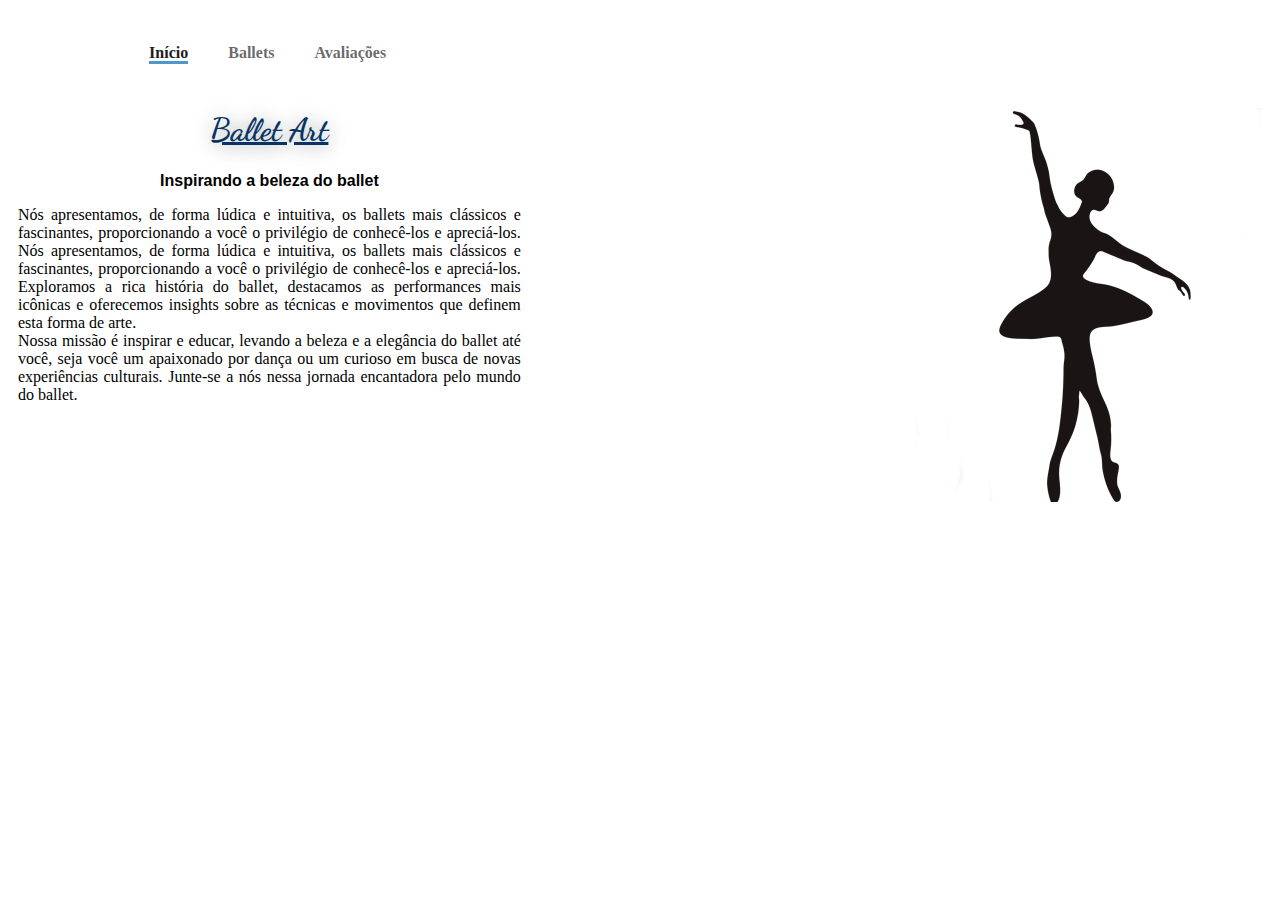
==== Página Principal/index.html @ c7d492b3 "updates: landing page" ====
<!DOCTYPE html>
<html lang="en">
<head>
    <meta charset="UTF-8">
    <meta http-equiv="X-UA-Compatible" content="IE=edge">
    <meta name="viewport" content="width=device-width, initial-scale=1.0">
    <link rel="stylesheet" href="https://cdnjs.cloudflare.com/ajax/libs/font-awesome/6.5.1/css/all.min.css">
    <link rel="stylesheet" href="main.css">
    <link rel="stylesheet" href="header.css">
    <script src="https://cdnjs.cloudflare.com/ajax/libs/jquery/3.7.1/jquery.min.js" integrity="sha512-v2CJ7UaYy4JwqLDIrZUI/4hqeoQieOmAZNXBeQyjo21dadnwR+8ZaIJVT8EE2iyI61OV8e6M8PP2/4hpQINQ/g==" crossorigin="anonymous" referrerpolicy="no-referrer"></script>
    <title>BalletArt</title>
</head>
<body>
    <header>
        <nav id="nav-bar">
            <ul id="nav-list">
                <li class="nav-item active">
                    <a href="#home">Início</a>
                </li>
                <li class="nav-item">
                    <a href="#menu">Ballets</a>
                </li>
                <li class="nav-item">
                    <a href="#testimonials">Avaliações</a>
                </li>
            </ul>

            <button id="mobile-btn">
                <i class="fa-solid fa-bars"></i>
            </button>
        </nav>

        <div id="mobile-menu">
            <ul id="mobile-nav-list">
                <li class="nav-item active">
                    <a href="#home">Início</a>
                </li>
                <li class="nav-item">
                    <a href="#menu">Ballets</a>
                </li>
                <li class="nav-item">
                    <a href="#testimonials">Avaliações</a>
                </li>
            </ul>
        </div>
    </header>

    <main id="content">
        <section id="home">
            <h1 class="title">Ballet Art</h1>
            <h3>Inspirando a beleza do ballet</h3>

            <p class="description">
                Nós apresentamos, de forma lúdica e intuitiva, os ballets mais clássicos e fascinantes, proporcionando a você o privilégio de conhecê-los e apreciá-los. Nós apresentamos, de forma lúdica e intuitiva, os ballets mais clássicos e fascinantes, proporcionando a você o privilégio de conhecê-los e apreciá-los. Exploramos a rica história do ballet, destacamos as performances mais icônicas e oferecemos insights sobre as técnicas e movimentos que definem esta forma de arte. 
            </p>
            <p class="description">
                Nossa missão é inspirar e educar, levando a beleza e a elegância do ballet até você, seja você um apaixonado por dança ou um curioso em busca de novas experiências culturais. Junte-se a nós nessa jornada encantadora pelo mundo do ballet.
            </p>
        </section>

        <article>
            <div id="banner">
                <img src="img-home.png">
            </div>
        </article>
    </main>

    <script src="script.js"></script>
</body>
</html>
---- Página Principal/main.css ----
/*MENU*/

header{
    width: 100%;
    padding: 20px 8%;
}

#nav-bar{
    width: 100%;
    display: flex;
    align-items: center;
    justify-content: space-between;
}

#nav-list{
    display: flex;
    list-style: none;
    gap: 40px;
}

.nav-item a{
    text-decoration: none;
    color: #1d1d1dad;
    font-weight: 600;
}

.nav-item.active a{
    color: #1d1d1d;
    border-bottom: 3px solid #4d98ca;
}

#mobile-btn{
    display: none;
}

#mobile-menu{
    display: none;
}

@media screen and (max-width: 1170px){
    #nav-list{
        display: none;
    }
    #mobile-btn{
        display: block;
        border: none;
        background-color: transparent;
        font-size: 1.5rem;
        cursor: pointer;
    }
    #mobile-menu.active{
        display: flex;
        flex-direction: column;
        align-items: center;
    }
    #mobile-nav-list{
        display: flex;
        flex-direction: column;
        gap: 12px;
        margin: 12px 8px;
    }
    #mobile-nav-list .nav-item{
        list-style: none;
        text-align: center;
    }
}

/*
nav{
    font-family: Arial, Helvetica, sans-serif;
    background-color: rgba(1, 17, 29, 0.644);
    color: rgb(231, 228, 228);
    width: 15rem;
    border-radius: 2px;
    padding: 5px;
    display: flex;
    flex-direction: row;
    column-gap: 5px;
    justify-content: space-between;
    align-items: center;

}

nav > a:hover{
    background-color: rgba(93, 158, 202, 0.932);
    padding: 4px;
    width: 5rem;
    text-align: center;
    transition-duration: 0.1s;
}

nav > a:visited{
    color: white;
}
*/
---- Página Principal/header.css ----
@import url('https://fonts.googleapis.com/css2?family=Dancing+Script:wght@400..700&display=swap');

h1{
    font-family: "Dancing Script", cursive;
    color: rgb(8, 51, 100);
    margin: auto;
    margin-bottom: 20px;
    justify-content: center; 
    font-weight: 900;
    font-size: xx-large;
    font-style: normal;
    text-align: center;
    text-decoration: underline;
    text-shadow: 1px 1px 20px rgb(158, 160, 161);
    width: 280px;
    padding: 3px;
}

h3{
    font-family: Arial, Helvetica, sans-serif;
    font-size: medium;
    text-align: center;
}

p{
    text-align: justify;
    margin: auto;
}

main{
    display: flex;
    flex-direction: row;
    gap: 30%;
    padding: 10px;
}
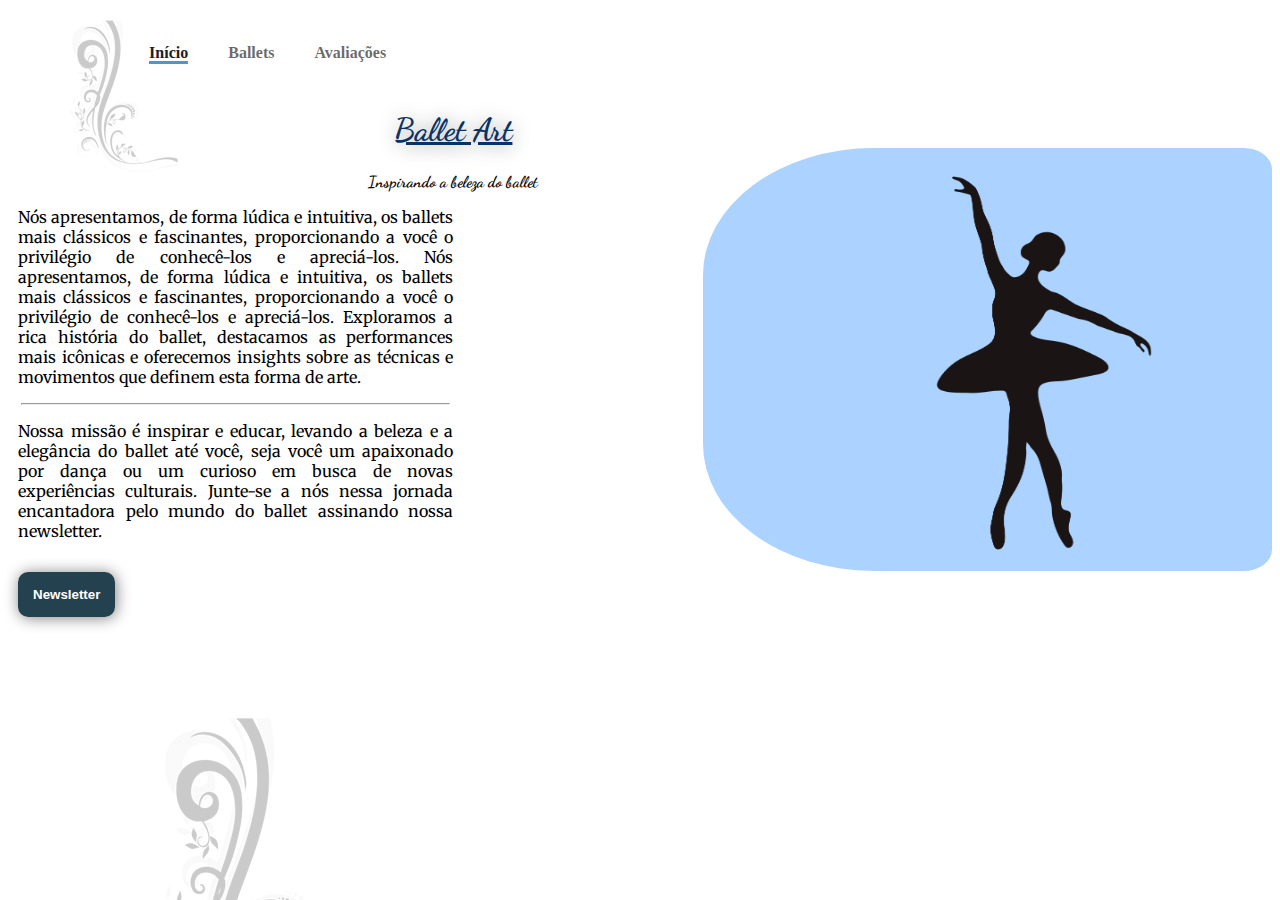
==== commit 0eb72800: "update" ====
--- a/Página Principal/index.html
+++ b/Página Principal/index.html
@@ -5,8 +5,8 @@
     <meta http-equiv="X-UA-Compatible" content="IE=edge">
     <meta name="viewport" content="width=device-width, initial-scale=1.0">
     <link rel="stylesheet" href="https://cdnjs.cloudflare.com/ajax/libs/font-awesome/6.5.1/css/all.min.css">
-    <link rel="stylesheet" href="main.css">
-    <link rel="stylesheet" href="header.css">
+    <link rel="stylesheet" href="estilos/main.css">
+    <link rel="stylesheet" href="estilos/header.css">
     <script src="https://cdnjs.cloudflare.com/ajax/libs/jquery/3.7.1/jquery.min.js" integrity="sha512-v2CJ7UaYy4JwqLDIrZUI/4hqeoQieOmAZNXBeQyjo21dadnwR+8ZaIJVT8EE2iyI61OV8e6M8PP2/4hpQINQ/g==" crossorigin="anonymous" referrerpolicy="no-referrer"></script>
     <title>BalletArt</title>
 </head>
@@ -46,6 +46,7 @@
     </header>
 
     <main id="content">
+        <div class="shape"></div>
         <section id="home">
             <h1 class="title">Ballet Art</h1>
             <h3>Inspirando a beleza do ballet</h3>
@@ -53,14 +54,17 @@
             <p class="description">
                 Nós apresentamos, de forma lúdica e intuitiva, os ballets mais clássicos e fascinantes, proporcionando a você o privilégio de conhecê-los e apreciá-los. Nós apresentamos, de forma lúdica e intuitiva, os ballets mais clássicos e fascinantes, proporcionando a você o privilégio de conhecê-los e apreciá-los. Exploramos a rica história do ballet, destacamos as performances mais icônicas e oferecemos insights sobre as técnicas e movimentos que definem esta forma de arte. 
             </p>
+            <hr>
             <p class="description">
-                Nossa missão é inspirar e educar, levando a beleza e a elegância do ballet até você, seja você um apaixonado por dança ou um curioso em busca de novas experiências culturais. Junte-se a nós nessa jornada encantadora pelo mundo do ballet.
+                Nossa missão é inspirar e educar, levando a beleza e a elegância do ballet até você, seja você um apaixonado por dança ou um curioso em busca de novas experiências culturais. Junte-se a nós nessa jornada encantadora pelo mundo do ballet assinando nossa newsletter.
             </p>
+
+            <button id="newsletter">Newsletter</button>
         </section>
 
         <article>
             <div id="banner">
-                <img src="img-home.png">
+                <img src="estilos/img-home.png">
             </div>
         </article>
     </main>
--- a/Página Principal/estilos/main.css
+++ b/Página Principal/estilos/main.css
@@ -0,0 +1,95 @@
+/*MENU*/
+
+header{
+    width: 100%;
+    padding: 20px 8%;
+}
+
+#nav-bar{
+    width: 100%;
+    display: flex;
+    align-items: center;
+    justify-content: space-between;
+}
+
+#nav-list{
+    display: flex;
+    list-style: none;
+    gap: 40px;
+}
+
+.nav-item a{
+    text-decoration: none;
+    color: #1d1d1dad;
+    font-weight: 600;
+}
+
+.nav-item.active a{
+    color: #1d1d1d;
+    border-bottom: 3px solid #4d98ca;
+}
+
+#mobile-btn{
+    display: none;
+}
+
+#mobile-menu{
+    display: none;
+}
+
+@media screen and (max-width: 1170px){
+    #nav-list{
+        display: none;
+    }
+    #mobile-btn{
+        display: block;
+        border: none;
+        background-color: transparent;
+        font-size: 1.5rem;
+        cursor: pointer;
+    }
+    #mobile-menu.active{
+        display: flex;
+        flex-direction: column;
+        align-items: center;
+    }
+    #mobile-nav-list{
+        display: flex;
+        flex-direction: column;
+        gap: 12px;
+        margin: 12px 8px;
+    }
+    #mobile-nav-list .nav-item{
+        list-style: none;
+        text-align: center;
+    }
+}
+
+/*
+nav{
+    font-family: Arial, Helvetica, sans-serif;
+    background-color: rgba(1, 17, 29, 0.644);
+    color: rgb(231, 228, 228);
+    width: 15rem;
+    border-radius: 2px;
+    padding: 5px;
+    display: flex;
+    flex-direction: row;
+    column-gap: 5px;
+    justify-content: space-between;
+    align-items: center;
+
+}
+
+nav > a:hover{
+    background-color: rgba(93, 158, 202, 0.932);
+    padding: 4px;
+    width: 5rem;
+    text-align: center;
+    transition-duration: 0.1s;
+}
+
+nav > a:visited{
+    color: white;
+}
+*/--- a/Página Principal/estilos/header.css
+++ b/Página Principal/estilos/header.css
@@ -0,0 +1,93 @@
+@import url('https://fonts.googleapis.com/css2?family=Dancing+Script:wght@400..700&display=swap');
+@import url('https://fonts.googleapis.com/css2?family=Merriweather:ital,wght@0,300;0,400;0,700;0,900;1,300;1,400;1,700;1,900&family=Noto+Sans:ital,wght@0,100..900;1,100..900&family=Playwrite+ES:wght@100..400&display=swap');
+
+h1{
+    font-family: "Dancing Script", cursive;
+    color: rgb(8, 51, 100);
+    margin: auto;
+    margin-bottom: 20px;
+    justify-content: center; 
+    font-weight: 900;
+    font-size: xx-large;
+    font-style: normal;
+    text-align: center;
+    text-decoration: underline;
+    text-shadow: 1px 1px 20px rgb(158, 160, 161);
+    width: 280px;
+    padding: 3px;
+}
+
+h3{
+    font-family: "Dancing Script", cursive;
+    font-size: medium;
+    text-align: center;
+}
+
+hr{
+    width: 49%;
+    margin-left: 3px;
+}
+
+p{
+    font-family: "Merriweather", serif;
+    text-align: justify;
+    width: 50%;
+}
+
+.shape{
+    background-color: #a7d0fff1;
+    width: 45%;
+    height: 80%;
+    position: absolute;
+    border-radius: 30% 5% 5% 30%;
+    top: 50px;
+    right: 0;
+    z-index: 1; /*colocando o fundo por baixo*/
+}
+
+#banner {
+    position: relative; 
+    width: 100%;
+    height: 100%; 
+}
+
+#banner img {
+    position: absolute; 
+    top: 50%; 
+    right: 65%; 
+    transform: translate(-50%, -50%); 
+    z-index: 2; /* Coloca a imagem por cima do .shape */
+    width: 218px; 
+    height: 380px; 
+}
+
+#newsletter{
+    margin-top: 15px;
+    padding: 15px;
+    background-color: #032535de;
+    color: white;
+    border: none;
+    border-radius: 10px;
+    box-shadow: 1px 1px 15px gray;
+    font-weight: bolder;
+}
+
+#newsletter:hover{
+    cursor: pointer;
+    background-color: #4d98ca;
+    color: black;
+}
+
+main{
+    display: flex;
+    flex-direction: row;
+    gap: 30%;
+    padding: 10px;
+    position: relative;
+}
+
+body{
+    background-image: url(background.jpg);
+    background-attachment: cover;
+    overflow-x: hidden;
+}